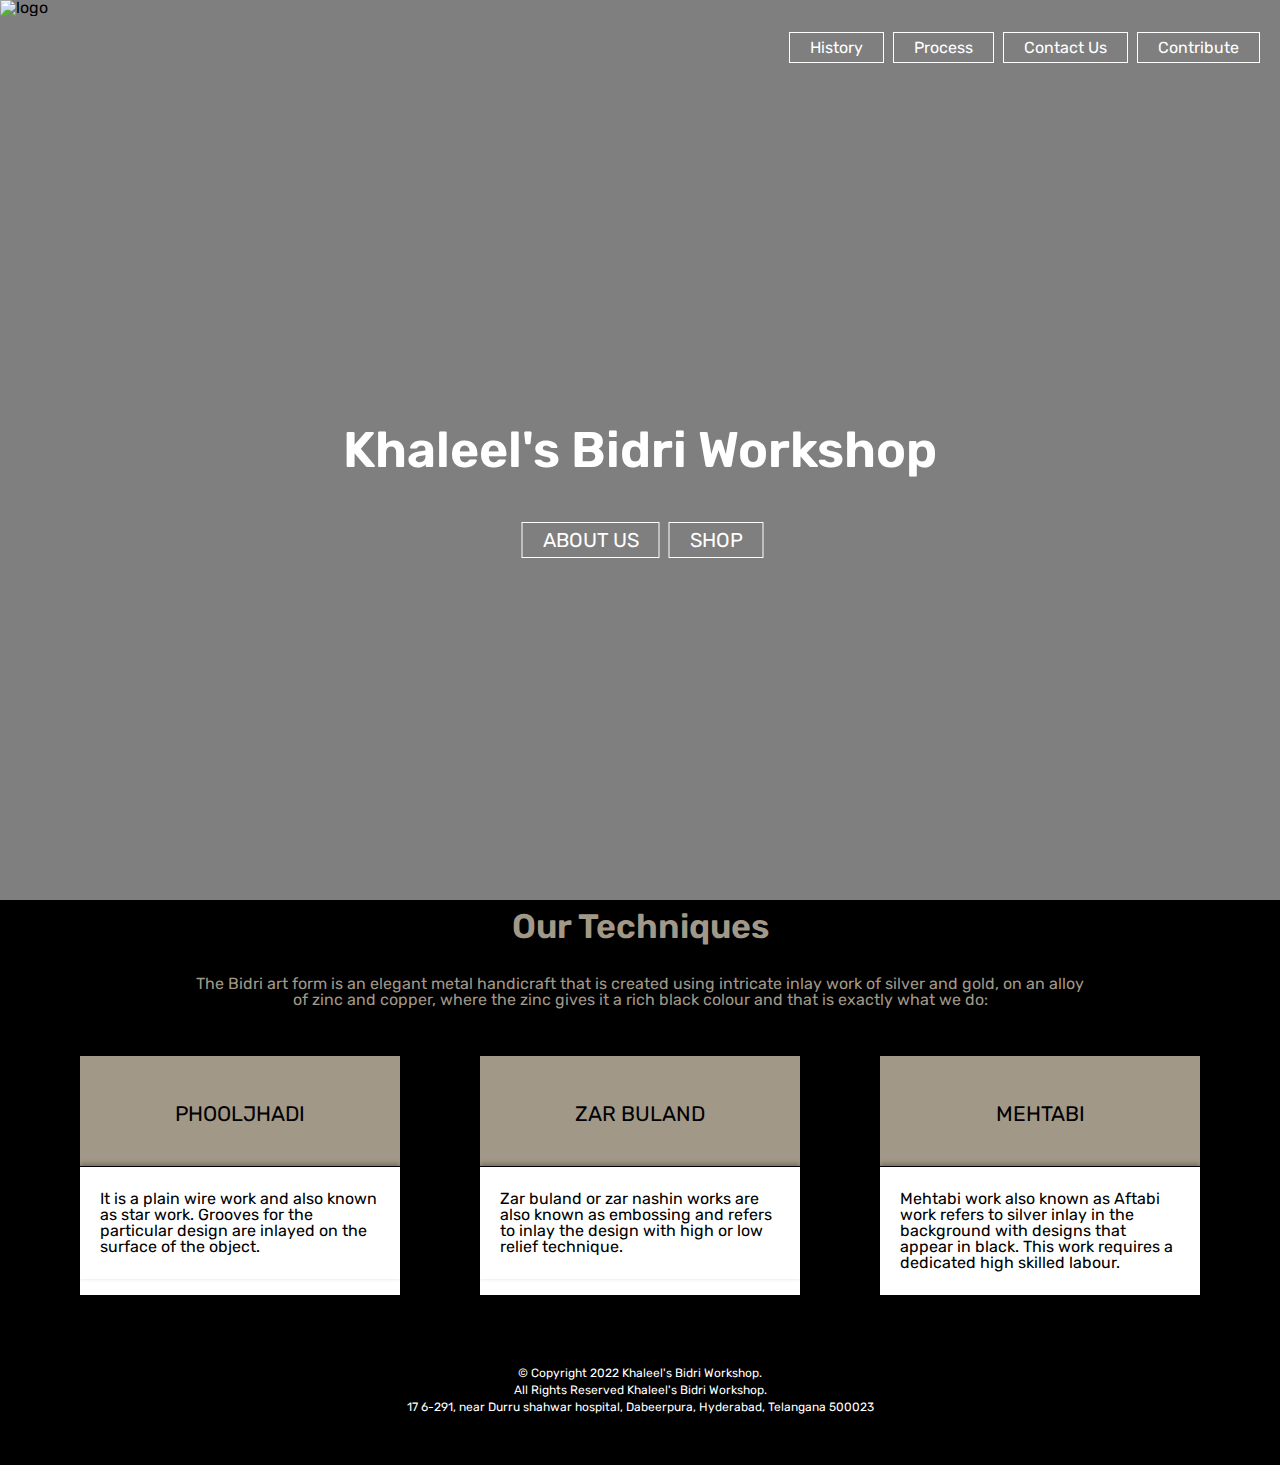
==== ASSIGNMENT_3/index.html @ 5d4f8190 "assignment 3" ====
<!DOCTYPE html>
<html lang="en" dir="ltr">
  <head>
    <meta charset="utf-8">
    <title>Khaleel's Bidri Workshop</title>
    <link rel="stylesheet" href="main.css">
    <link rel="preconnect" href="https://fonts.googleapis.com">
    <link rel="preconnect" href="https://fonts.gstatic.com" crossorigin>
    <link href="https://fonts.googleapis.com/css2?family=Raleway:wght@200;400;700&family=Rubik:wght@300;400;600&display=swap" rel="stylesheet">
  </head>

  <body>
    <header>
      <div class="main">
        <div class="logo">
          <img src="file:///C:/Users/Gayatri%20Gundu/Desktop/web%20design%20class/Gayatri_gundu/ASSIGNMENT_3/images/bidri%20logo%20updated.png" alt="logo">
        </div>
        <ul>
          <li><a href="#">History</a></li>
          <li><a href="#">Process</a></li>
          <li><a href="#">Contact Us</a></li>
          <li><a href="#">Contribute</a></li>
        </ul>

      </div>
      <div class="title">
        <h1>Khaleel's Bidri Workshop</h1>
      </div>
      <div class="button">
        <a href="inner_page.html" class="btn">ABOUT US</a>
        <a href="#" class="btn">SHOP</a>
      </div>
    </header>

    <section id="blockStyle2" class="contentContainer backgroundGrey blockStyle">
      <h2>Our Techniques</h2>
      <p>The Bidri art form is an elegant metal handicraft that is created using intricate inlay work of silver and gold, on an alloy of zinc and copper, where the zinc gives it a rich black colour and that is exactly what we do:</p>
      <div class="flexContainer">
        <article>
          <h3>Phooljhadi</h3>
          <p>It is a plain wire work and also known as star work. Grooves for the particular design are inlayed on the surface of the object.</p>
        </article>
        <article>
          <h3>Zar Buland</h3>
          <p>Zar buland or zar nashin works are also known as embossing and refers to inlay the design with high or low relief technique.</p>
        </article>
        <article>
          <h3>Mehtabi</h3>
          <p>Mehtabi work also known as Aftabi work refers to silver inlay in the background with designs that appear in black. This work requires a dedicated high skilled labour.</p>
        </article>
      </div>
    </section>

    <footer>
      © Copyright 2022 Khaleel's Bidri Workshop.</br>
    All Rights Reserved Khaleel's Bidri Workshop.</br>
    17 6-291, near Durru shahwar hospital, Dabeerpura, Hyderabad, Telangana 500023
    </footer>

  </body>
</html>
---- ASSIGNMENT_3/main.css ----
html, body, div, span, applet, object, iframe,
h1, h2, h3, h4, h5, h6, p, blockquote, pre,
a, abbr, acronym, address, big, cite, code,
del, dfn, em, img, ins, kbd, q, s, samp,
small, strike, strong, sub, sup, tt, var,
b, u, i, center,
dl, dt, dd, ol, ul, li,
fieldset, form, label, legend,
table, caption, tbody, tfoot, thead, tr, th, td,
article, aside, canvas, details, embed,
figure, figcaption, footer, header, hgroup,
menu, nav, output, ruby, section, summary,
time, mark, audio, video {
	margin: 0;
	padding: 0;
	border: 0;
	font-size: 100%;
	font: inherit;
	vertical-align: baseline;
}
/* HTML5 display-role reset for older browsers */
article, aside, details, figcaption, figure,
footer, header, hgroup, menu, nav, section {
	display: block;
}
body {
	line-height: 1;
}
ol, ul {
	list-style: none;
}
blockquote, q {
	quotes: none;
}
blockquote:before, blockquote:after,
q:before, q:after {
	content: '';
	content: none;
}
table {
	border-collapse: collapse;
	border-spacing: 0;
}


body{
	font-family: 'Raleway', sans-serif;
 	font-family: 'Rubik', sans-serif;
}

header{
  background-image:linear-gradient(rgba(0, 0, 0, 0.5),rgba(0, 0, 0, 0.5)), url(file:///C:/Users/Gayatri%20Gundu/Desktop/web%20design%20class/Gayatri_gundu/ASSIGNMENT_3/images/Bg%20image.jpeg);
  height: 100vh;
  background-size: cover;
  background-position: center;
}

ul{
  float: right;
  list-style-type: none;
  margin-top: 40px;
	margin-right: 20px;
}

ul li{
  display: inline-block;
}

ul li a{
  text-decoration: none;
  color: #ffffff;
  padding: 5px 20px;
	margin-left: 5px;
  border: 1px solid #ffffff;
	transition: 0.3s ease;
}

ul li a:hover{
	background-color: #ffffff;
	color: #000000;
}


.logo img{
	float:left;
	width: 200px;
	height: auto;
}

.main{
	max-width: 1500px;
	margin: auto;
}

.title{
	position: absolute;
	top: 50%;
	left: 50%;
	transform: translate(-50%,-50%);
}

.title h1{
	color: #ffffff;
	font-size: 50px;
	font-weight: 600;
	display: inline;
}

.button{
	position: absolute;
	top: 60%;
	left: 50%;
	transform: translate(-50%,-50%);
}

.btn{
	text-decoration: none;
  color: #ffffff;
  padding: 5px 20px;
	margin-left: 5px;
  border: 1px solid #ffffff;
	font-size: 20px;
	transition: 0.3s ease;
}

.btn:hover{
	background-color: #ffffff;
	color: #000000;
}

.titletwo{
	position: absolute;
	top: 20%;
	left: 50%;
	transform: translate(-50%,-50%);
}

.big{
	font-size: 24px;
	font-weight: 200;
	text-decoration: none;
	text-align: center;
	color: #ffffff
}

.name{
	font-size: 36px;
	font-weight: 400;
	text-decoration: none;
	text-align: center;
	color: #ffffff;
	padding-top: 15px;
}

.content{
	position: absolute;
	top: 80%;
	left: 50%;
	transform: translate(-50%,-50%);
}

.text{
	font-size: 16px;
	font-weight: 400;
	text-decoration:none;
	text-align: justify;
	color: #ffffff;
}

.imgg{
	width: auto;
	height: 300px;
	position:absolute;
	top: 27%;
	left: 43.5%;
}

.back{
	float: left;
	position: sticky;
	top: 90%;
	left: 10%;
}

.back a{
	color: #ffffff;
	font-style: italic;
	font-size: 12px;
	padding: 5px 10px;
}

footer{
	padding: 50px 0;
	padding-top: 70px;
	background-color: #000000;
	text-align: center;
	color: #ffffff;
	font-size: 12px;
	line-height: 1.4;
}

section#blockStyle2 div.flexContainer {
  gap: 80px;
}

section#blockStyle2 {
	background-color: #000000;
}

section#blockStyle2 article {
  width: 320px;
}

section.blockStyle article h3 {
  font-size: 30px;
  font-weight: 400;
  background-color: #A19887;
  color: black;
  text-transform: uppercase;
  font-variant: all-small-caps;
  padding: 0 16px;
  text-align: center;
  min-height: 110px;
  box-sizing: border-box;
  display: flex;
  justify-content: center;
  align-items: center;
}

section.blockStyle article {
  width: 260px;
  box-shadow: 0px 3px 8px 0px rgb(0 0 0 / 20%);
  background-color: white;
}

section.blockStyle div.flexContainer {
	display: flex;
  flex-flow: row;
  justify-content: center;
  gap: 32px;
  margin-top: 48px;
}

section.contentContainer > p {
  font-size: 16px;
  width: 900px;
  margin: 0 auto;
  text-align: center;
	color: #A19887;
}

section.contentContainer h2 {
  font-size: 34px;
  font-weight: 600;
  color: #A19887;
  text-align: center;
  margin-bottom: 32px;
	padding-top: 10px;
}

section.blockStyle article p {
  border-top: 1px solid #000000;
  padding: 24px 20px;
  box-shadow: 0px -2px 5px 0px rgb(0 0 0 / 30%);
}
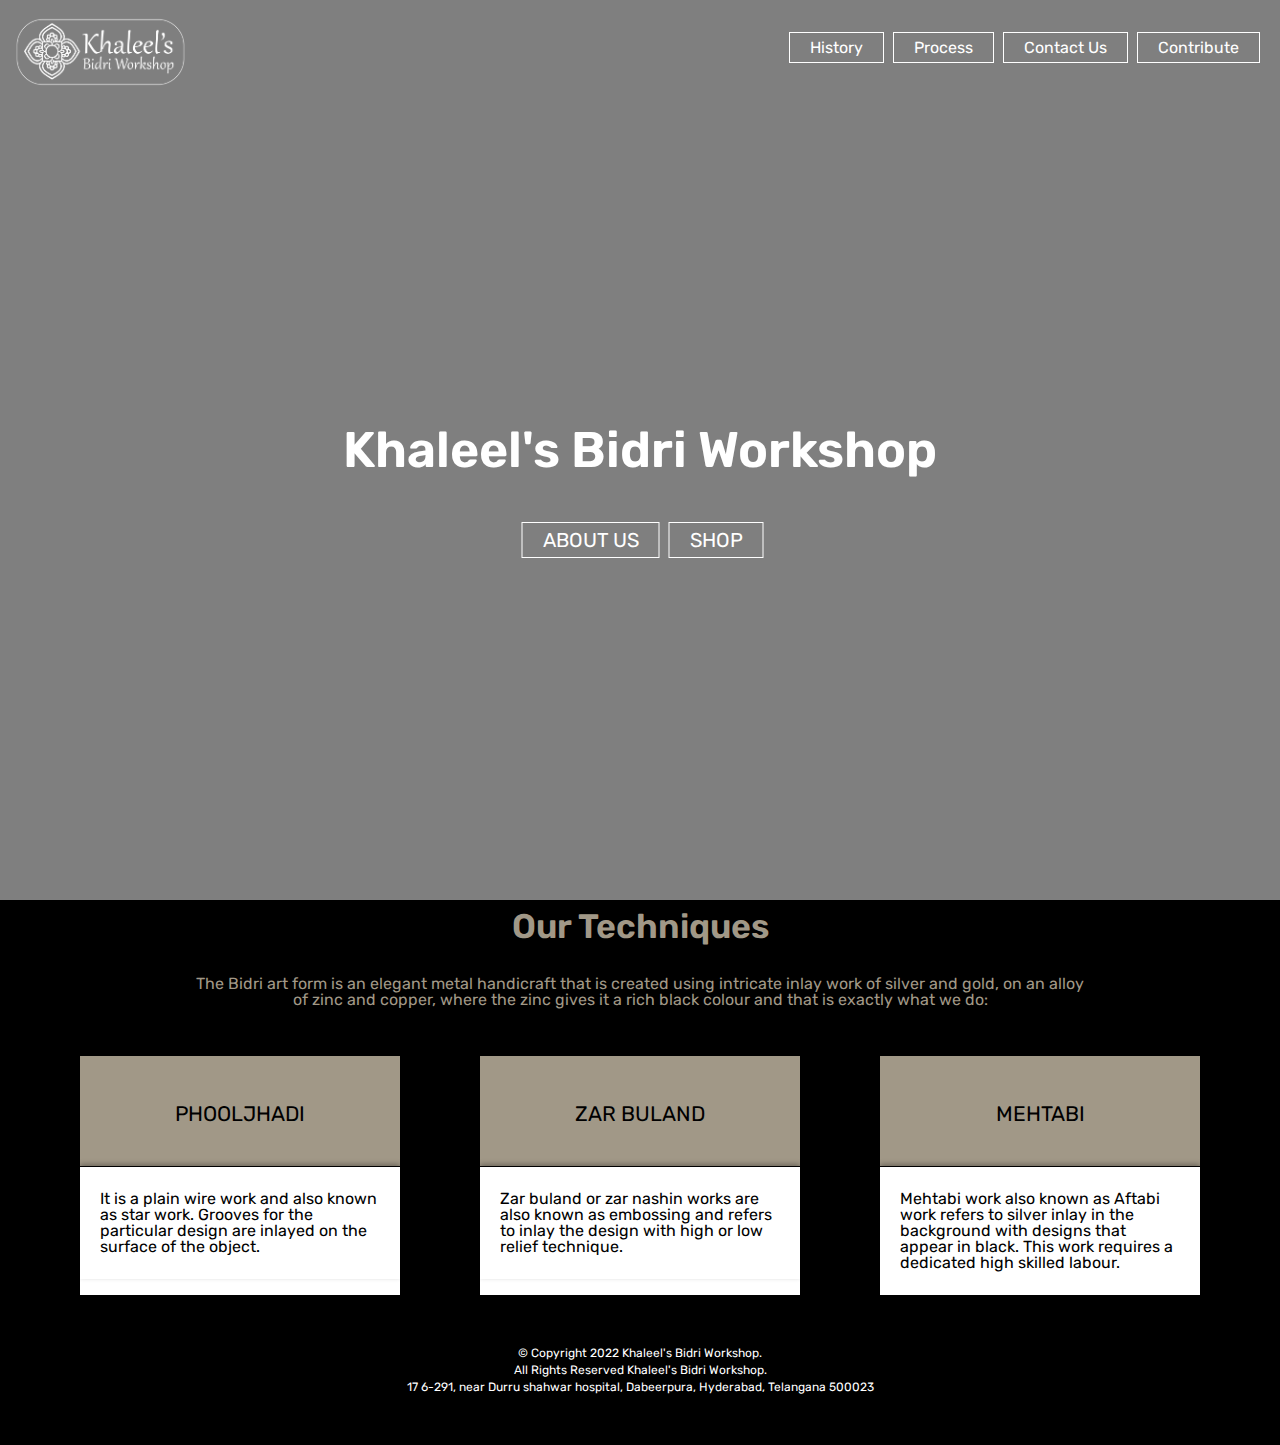
==== commit 52212394: "changes" ====
--- a/ASSIGNMENT_3/index.html
+++ b/ASSIGNMENT_3/index.html
@@ -13,7 +13,7 @@
     <header>
       <div class="main">
         <div class="logo">
-          <img src="file:///C:/Users/Gayatri%20Gundu/Desktop/web%20design%20class/Gayatri_gundu/ASSIGNMENT_3/images/bidri%20logo%20updated.png" alt="logo">
+          <img src="images/bidri logo updated.png" alt="logo">
         </div>
         <ul>
           <li><a href="#">History</a></li>
--- a/ASSIGNMENT_3/main.css
+++ b/ASSIGNMENT_3/main.css
@@ -191,7 +191,6 @@
 
 footer{
 	padding: 50px 0;
-	padding-top: 70px;
 	background-color: #000000;
 	text-align: center;
 	color: #ffffff;
